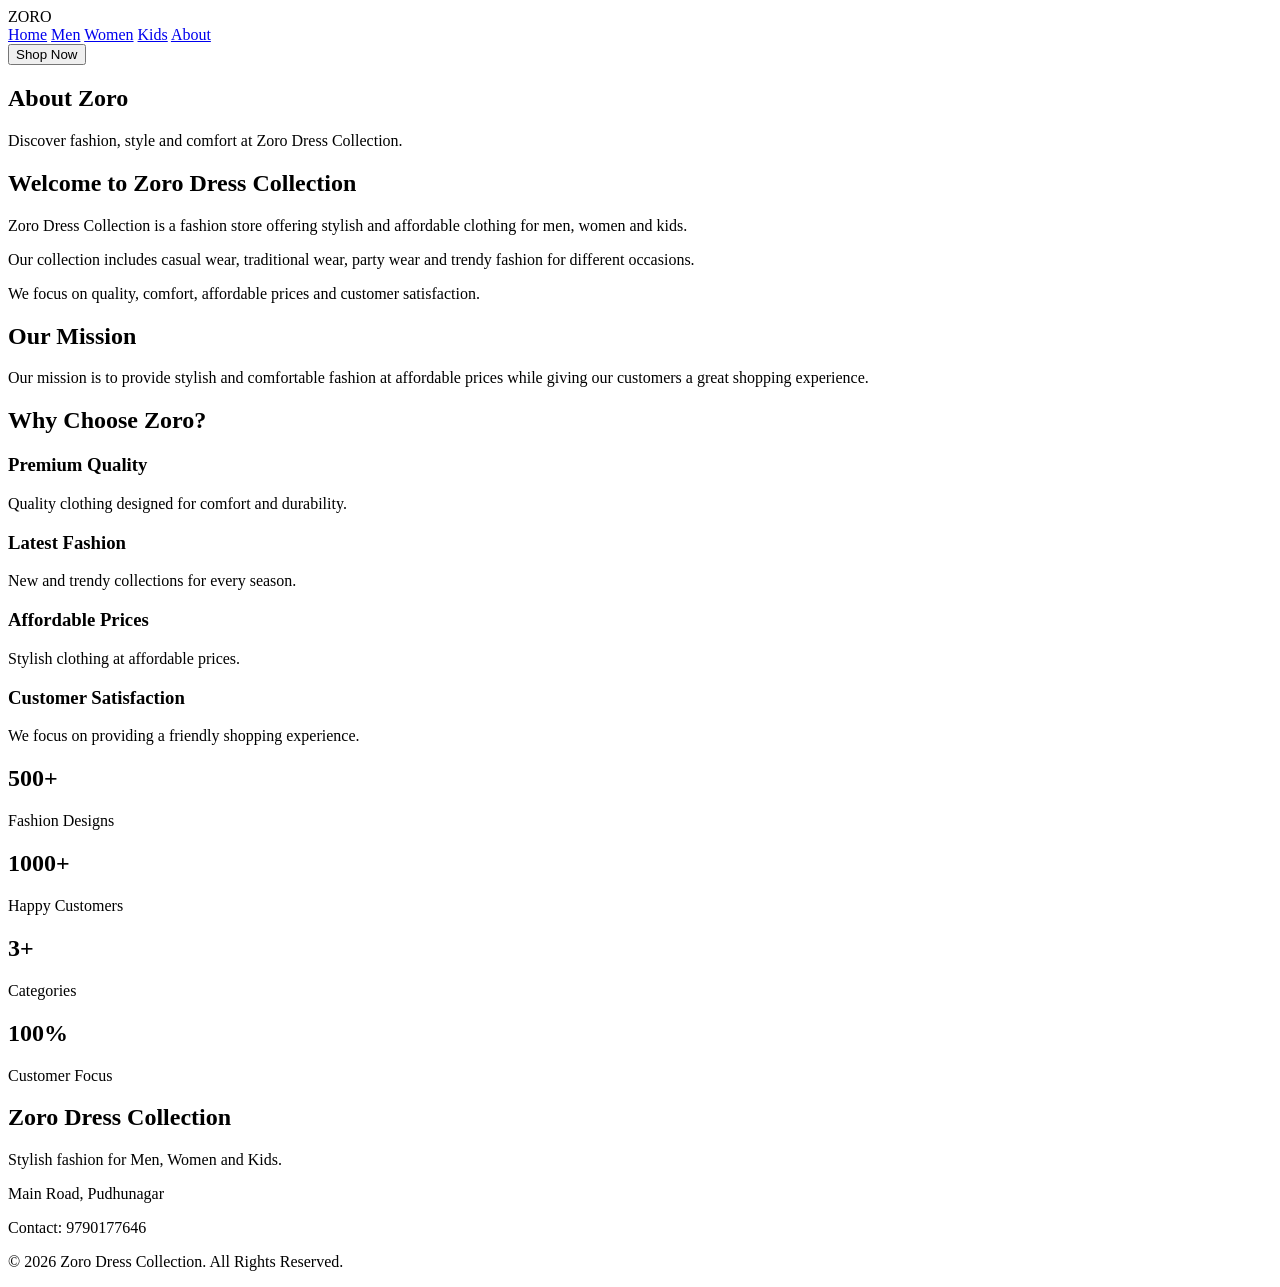
==== about.html @ a81b5de2 "Add files via upload" ====
<!DOCTYPE html>
<html lang="en">
<head>
    <meta charset="UTF-8">
    <meta name="viewport"
          content="width=device-width, initial-scale=1.0">
    <title>About - Zoro Dress Collection</title>
    <link rel="stylesheet" href="style.css">
</head>

<body>
    <header>

        <div class="logo">
            ZORO
        </div>

        <nav>
            <a href="menu.html">Home</a>
            <a href="men.html">Men</a>
            <a href="women.html">Women</a>
            <a href="kids.html">Kids</a>
            <a href="about.html" class="active">About</a>
        </nav>

        <button onclick="shopNow()">
            Shop Now
        </button>

    </header>
    <section class="about-hero">

        <div class="about-content">

            <h1>About Zoro</h1>

            <p>
                Discover fashion, style and comfort
                at Zoro Dress Collection.
            </p>

        </div>

    </section>
    <section class="about-section">

        <div class="about-text">

            <h2>Welcome to Zoro Dress Collection</h2>

            <p>
                Zoro Dress Collection is a fashion store
                offering stylish and affordable clothing
                for men, women and kids.
            </p>

            <p>
                Our collection includes casual wear,
                traditional wear, party wear and trendy
                fashion for different occasions.
            </p>

            <p>
                We focus on quality, comfort, affordable
                prices and customer satisfaction.
            </p>

        </div>

    </section>
    <section class="mission">

        <h2>Our Mission</h2>

        <p>
            Our mission is to provide stylish and
            comfortable fashion at affordable prices
            while giving our customers a great
            shopping experience.
        </p>

    </section>
    <section class="why-us">
        <h2>Why Choose Zoro?</h2>

        <div class="about-cards">

            <div class="about-card">

                <h3>Premium Quality</h3>

                <p>
                    Quality clothing designed for
                    comfort and durability.
                </p>

            </div>
            <div class="about-card">
                <h3>Latest Fashion</h3>
                <p>
                    New and trendy collections
                    for every season.
                </p>
            </div>
            <div class="about-card">
                <h3>Affordable Prices</h3>
                <p>
                    Stylish clothing at
                    affordable prices.
                </p>
            </div>
            <div class="about-card">
                <h3>Customer Satisfaction</h3>
                <p>
                    We focus on providing a
                    friendly shopping experience.
                </p>
            </div>
        </div>
    </section>
    <section class="about-stats">
        <div>
            <h2>500+</h2>
            <p>Fashion Designs</p>
        </div>
        <div>
            <h2>1000+</h2>
            <p>Happy Customers</p>
        </div>
        <div>
            <h2>3+</h2>
            <p>Categories</p>
        </div>
        <div>
            <h2>100%</h2>
            <p>Customer Focus</p>
        </div>
    </section>
    <footer>
        <h2>Zoro Dress Collection</h2>
        <p>
            Stylish fashion for Men, Women and Kids.
        </p>
        <p>
            Main Road, Pudhunagar
        </p>
        <p>
            Contact: 9790177646
        </p>
        <p>
            © 2026 Zoro Dress Collection.
            All Rights Reserved.
        </p>
    </footer>
        <script src="script.js"></script>

</body>

</html>
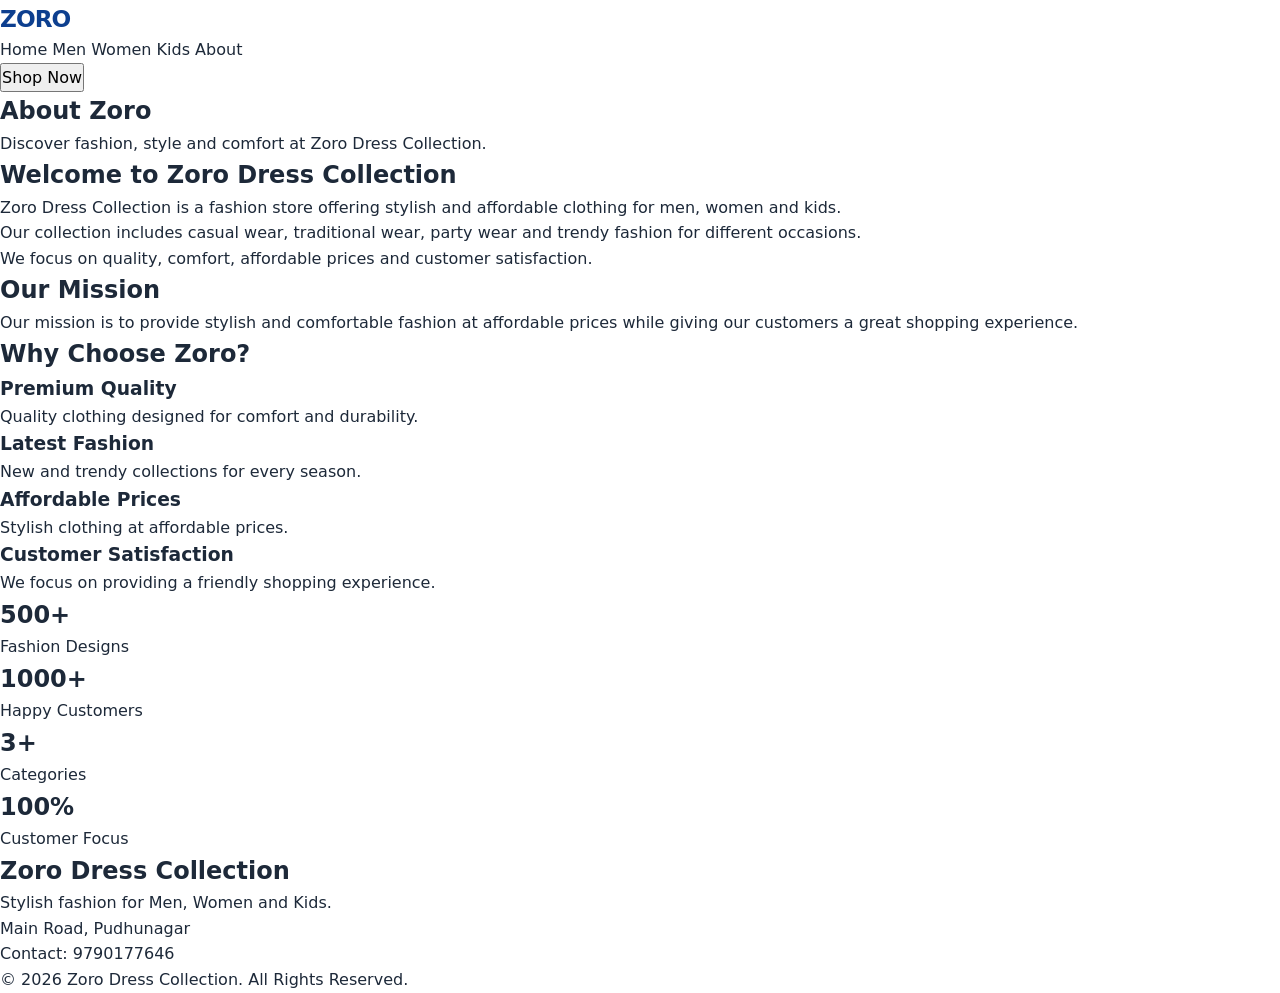
==== commit b17a54c7: "Refactor about.html for improved structure and styles Updated the stylesheet link and ensured proper" ====
--- a/about.html
+++ b/about.html
@@ -5,7 +5,7 @@
     <meta name="viewport"
           content="width=device-width, initial-scale=1.0">
     <title>About - Zoro Dress Collection</title>
-    <link rel="stylesheet" href="style.css">
+    <link rel="stylesheet" href="assets/css/style.css">
 </head>
 
 <body>
@@ -156,4 +156,4 @@
 
 </body>
 
-</html>+</html>
--- a/assets/css/style.css
+++ b/assets/css/style.css
@@ -0,0 +1,1729 @@
+/* =========================================================
+   HOMEHERO - COMPLETE CSS
+   ========================================================= */
+
+/* ==================== ROOT VARIABLES ==================== */
+
+:root {
+  --blue: #1259c3;
+  --blue-dark: #0d3f8f;
+  --blue-light: #e8f0fd;
+
+  --orange: #f97316;
+  --orange-dark: #e15f06;
+
+  --white: #ffffff;
+  --black: #111827;
+
+  --gray-50: #f6f8fb;
+  --gray-100: #eef1f6;
+  --gray-200: #dfe5ee;
+  --gray-300: #cbd3df;
+  --gray-400: #98a2b3;
+  --gray-500: #667085;
+  --gray-600: #475467;
+  --gray-700: #344054;
+  --gray-800: #1d2939;
+
+  --success: #15803d;
+  --danger: #dc2626;
+
+  --radius-sm: 8px;
+  --radius-md: 14px;
+  --radius-lg: 22px;
+
+  --shadow-sm: 0 4px 14px rgba(16, 24, 40, 0.08);
+  --shadow-md: 0 12px 30px rgba(16, 24, 40, 0.12);
+  --shadow-lg: 0 20px 50px rgba(16, 24, 40, 0.16);
+
+  --container: 1180px;
+
+  --transition: 0.25s ease;
+}
+
+
+/* ==================== RESET ==================== */
+
+* {
+  margin: 0;
+  padding: 0;
+  box-sizing: border-box;
+}
+
+html {
+  scroll-behavior: smooth;
+  scroll-padding-top: 90px;
+}
+
+body {
+  min-height: 100vh;
+  font-family:
+    Inter,
+    system-ui,
+    -apple-system,
+    BlinkMacSystemFont,
+    "Segoe UI",
+    sans-serif;
+  color: var(--gray-800);
+  background: var(--white);
+  line-height: 1.6;
+}
+
+img {
+  display: block;
+  max-width: 100%;
+}
+
+.hero__media img {
+  width: 100%;
+  height: 500px;
+  object-fit: cover;
+  border-radius: 30px;
+  box-shadow: var(--shadow-lg);
+}
+
+a {
+  color: inherit;
+  text-decoration: none;
+}
+
+ul {
+  list-style: none;
+}
+
+button,
+input,
+select,
+textarea {
+  font: inherit;
+}
+
+button {
+  cursor: pointer;
+}
+
+button,
+a {
+  -webkit-tap-highlight-color: transparent;
+}
+
+
+/* ==================== COMMON ==================== */
+
+.container {
+  width: min(100% - 40px, var(--container));
+  margin-inline: auto;
+}
+
+.section {
+  padding: 90px 0;
+}
+
+.section--gray {
+  background: var(--gray-50);
+}
+
+.section-head {
+  max-width: 700px;
+  margin: 0 auto 50px;
+  text-align: center;
+}
+
+.section-head h2 {
+  margin: 8px 0 14px;
+  color: var(--gray-800);
+  font-size: clamp(2rem, 4vw, 3rem);
+  line-height: 1.15;
+}
+
+.section-head p {
+  color: var(--gray-500);
+  font-size: 1.05rem;
+}
+
+.eyebrow {
+  display: inline-block;
+  color: var(--blue);
+  font-size: 0.78rem;
+  font-weight: 800;
+  letter-spacing: 0.12em;
+  text-transform: uppercase;
+}
+
+
+/* ==================== BUTTONS ==================== */
+
+.btn {
+  display: inline-flex;
+  min-height: 48px;
+  align-items: center;
+  justify-content: center;
+  gap: 8px;
+
+  padding: 12px 22px;
+
+  border: 2px solid transparent;
+  border-radius: var(--radius-sm);
+
+  font-weight: 700;
+  line-height: 1;
+
+  transition:
+    transform var(--transition),
+    background var(--transition),
+    color var(--transition),
+    border-color var(--transition),
+    box-shadow var(--transition);
+}
+
+.btn:hover {
+  transform: translateY(-2px);
+}
+
+.btn:focus-visible,
+a:focus-visible,
+button:focus-visible,
+input:focus-visible,
+select:focus-visible,
+textarea:focus-visible {
+  outline: 3px solid rgba(18, 89, 195, 0.25);
+  outline-offset: 3px;
+}
+
+.btn--accent {
+  color: var(--white);
+  background: var(--orange);
+  box-shadow: var(--shadow-sm);
+}
+
+.btn--accent:hover {
+  background: var(--orange-dark);
+  box-shadow: var(--shadow-md);
+}
+
+.btn--ghost {
+  color: var(--blue);
+  background: var(--white);
+  border-color: var(--gray-200);
+}
+
+.btn--ghost:hover {
+  color: var(--blue-dark);
+  border-color: var(--blue);
+}
+
+.btn--sm {
+  min-height: 40px;
+  padding: 9px 15px;
+  font-size: 0.9rem;
+}
+
+.btn--block {
+  width: 100%;
+}
+
+
+/* ==================== HEADER ==================== */
+
+.header {
+  position: sticky;
+  top: 0;
+  z-index: 1000;
+
+  background: rgba(255, 255, 255, 0.96);
+  border-bottom: 1px solid var(--gray-200);
+
+  backdrop-filter: blur(12px);
+}
+
+.nav {
+  display: flex;
+  min-height: 76px;
+  align-items: center;
+  gap: 28px;
+}
+
+.logo {
+  display: inline-flex;
+  align-items: center;
+  gap: 9px;
+
+  flex-shrink: 0;
+
+  color: var(--blue-dark);
+
+  font-size: 1.45rem;
+  font-weight: 850;
+  letter-spacing: -0.04em;
+}
+
+.logo em {
+  color: var(--orange);
+  font-style: normal;
+}
+
+.logo__mark {
+  display: grid;
+  width: 38px;
+  height: 38px;
+
+  place-items: center;
+
+  color: var(--white);
+  background: var(--blue);
+
+  border-radius: 50%;
+
+  box-shadow: 0 6px 15px rgba(18, 89, 195, 0.25);
+}
+
+.logo__mark span {
+  font-size: 1.1rem;
+}
+
+.nav > nav {
+  margin-left: auto;
+}
+
+.nav__links {
+  display: flex;
+  align-items: center;
+  gap: 20px;
+}
+
+.nav__links a {
+  position: relative;
+
+  color: var(--gray-600);
+
+  font-size: 0.9rem;
+  font-weight: 650;
+
+  transition: color var(--transition);
+}
+
+.nav__links a::after {
+  position: absolute;
+  right: 0;
+  bottom: -7px;
+  left: 0;
+
+  height: 2px;
+
+  background: var(--orange);
+
+  content: "";
+
+  transform: scaleX(0);
+  transform-origin: center;
+
+  transition: transform var(--transition);
+}
+
+.nav__links a:hover {
+  color: var(--blue);
+}
+
+.nav__links a:hover::after {
+  transform: scaleX(1);
+}
+
+.nav__cta {
+  display: flex;
+  align-items: center;
+  gap: 9px;
+}
+
+.nav__toggle {
+  display: none;
+
+  width: 44px;
+  height: 44px;
+
+  padding: 10px;
+
+  background: var(--white);
+  border: 1px solid var(--gray-200);
+  border-radius: var(--radius-sm);
+}
+
+.nav__toggle::before,
+.nav__toggle::after,
+.nav__toggle span {
+  display: block;
+
+  width: 22px;
+  height: 2px;
+
+  margin: 5px auto;
+
+  background: var(--gray-800);
+
+  content: "";
+}
+
+
+/* ==================== HERO ==================== */
+
+.hero {
+  position: relative;
+  overflow: hidden;
+
+  padding: 80px 0 90px;
+
+  background:
+    radial-gradient(
+      circle at 80% 20%,
+      rgba(18, 89, 195, 0.1),
+      transparent 30%
+    ),
+    linear-gradient(
+      135deg,
+      #f8fbff 0%,
+      #ffffff 55%,
+      #fff7f1 100%
+    );
+}
+
+.hero__grid {
+  display: grid;
+
+  min-height: 600px;
+
+  grid-template-columns: 1.05fr 0.95fr;
+
+  align-items: center;
+
+  gap: 60px;
+}
+
+.hero h1 {
+  max-width: 700px;
+
+  margin: 12px 0 20px;
+
+  color: var(--gray-800);
+
+  font-size: clamp(2.7rem, 5.2vw, 4.5rem);
+  font-weight: 850;
+
+  letter-spacing: -0.055em;
+  line-height: 1.04;
+}
+
+.hero__lead {
+  max-width: 680px;
+
+  color: var(--gray-600);
+
+  font-size: 1.08rem;
+}
+
+.hero__actions {
+  display: flex;
+  flex-wrap: wrap;
+
+  gap: 12px;
+
+  margin-top: 30px;
+}
+
+.hero__stats {
+  display: flex;
+  flex-wrap: wrap;
+
+  gap: 28px;
+
+  margin-top: 36px;
+}
+
+.hero__stats li {
+  display: flex;
+  min-width: 100px;
+
+  flex-direction: column;
+}
+
+.hero__stats strong {
+  color: var(--blue-dark);
+
+  font-size: 1.35rem;
+  line-height: 1.2;
+}
+
+.hero__stats span {
+  color: var(--gray-500);
+
+  font-size: 0.85rem;
+}
+
+.hero__media {
+  position: relative;
+}
+
+.hero__media img {
+  width: 100%;
+  min-height: 480px;
+
+  object-fit: cover;
+
+  border-radius: 30px;
+
+  box-shadow: var(--shadow-lg);
+}
+
+.hero__badge {
+  position: absolute;
+  right: -20px;
+  bottom: 30px;
+
+  display: flex;
+
+  align-items: center;
+  gap: 12px;
+
+  max-width: 280px;
+
+  padding: 15px 18px;
+
+  background: var(--white);
+
+  border: 1px solid var(--gray-200);
+  border-radius: var(--radius-md);
+
+  box-shadow: var(--shadow-md);
+}
+
+.hero__badge strong {
+  display: block;
+
+  color: var(--gray-800);
+
+  font-size: 0.95rem;
+}
+
+.hero__badge small {
+  color: var(--gray-500);
+
+  font-size: 0.78rem;
+}
+
+.dot {
+  width: 12px;
+  height: 12px;
+
+  flex-shrink: 0;
+
+  background: #22c55e;
+
+  border-radius: 50%;
+
+  box-shadow:
+    0 0 0 5px rgba(34, 197, 94, 0.12);
+}
+
+
+/* ==================== SERVICES ==================== */
+
+.grid-services {
+  display: grid;
+
+  grid-template-columns: repeat(4, 1fr);
+
+  gap: 20px;
+}
+
+.service-card {
+  padding: 26px;
+
+  background: var(--white);
+
+  border: 1px solid var(--gray-200);
+  border-radius: var(--radius-md);
+
+  box-shadow: var(--shadow-sm);
+
+  transition:
+    transform var(--transition),
+    box-shadow var(--transition),
+    border-color var(--transition);
+}
+
+.service-card:hover {
+  border-color: rgba(18, 89, 195, 0.35);
+
+  box-shadow: var(--shadow-md);
+
+  transform: translateY(-5px);
+}
+
+.service-card__icon {
+  display: grid;
+
+  width: 54px;
+  height: 54px;
+
+  margin-bottom: 18px;
+
+  place-items: center;
+
+  color: var(--blue);
+
+  background: var(--blue-light);
+
+  border-radius: 14px;
+
+  font-size: 1.5rem;
+}
+
+.service-card h3 {
+  margin-bottom: 8px;
+
+  color: var(--gray-800);
+
+  font-size: 1.1rem;
+}
+
+.service-card p {
+  color: var(--gray-500);
+
+  font-size: 0.9rem;
+}
+
+.service-card {
+  display: flex;
+  flex-direction: column;
+  align-items: flex-start;
+  gap: 12px;
+}
+
+.service-card .btn {
+  margin-top: auto;
+}
+
+.service-page-grid {
+  display: grid;
+  grid-template-columns: repeat(3, minmax(0, 1fr));
+  gap: 20px;
+}
+
+.service-page-card {
+  display: flex;
+  min-width: 0;
+  flex-direction: column;
+  padding: 24px;
+  background: var(--white);
+  border: 1px solid var(--gray-200);
+  border-radius: var(--radius-md);
+  box-shadow: var(--shadow-sm);
+}
+
+.service-page-card__icon {
+  display: grid;
+  width: 54px;
+  height: 54px;
+  margin-bottom: 16px;
+  place-items: center;
+  background: var(--blue-light);
+  border-radius: 14px;
+  font-size: 1.5rem;
+}
+
+.service-page-card__tag {
+  align-self: flex-start;
+  margin-bottom: 8px;
+  padding: 3px 9px;
+  color: var(--success);
+  background: #ecfdf3;
+  border-radius: var(--radius-sm);
+  font-size: 0.75rem;
+  font-weight: 700;
+}
+
+.service-page-card h3 {
+  margin-bottom: 8px;
+  color: var(--gray-800);
+  font-size: 1.1rem;
+}
+
+.service-page-card p {
+  margin-bottom: 14px;
+  color: var(--gray-500);
+  font-size: 0.9rem;
+}
+
+.service-page-card ul {
+  margin: 0 0 20px;
+  padding-left: 20px;
+  list-style: disc;
+  color: var(--gray-600);
+  font-size: 0.88rem;
+}
+
+.service-page-card .btn {
+  margin-top: auto;
+}
+
+@media (max-width: 1100px) {
+  .service-page-grid {
+    grid-template-columns: repeat(2, minmax(0, 1fr));
+  }
+}
+
+@media (max-width: 820px) {
+  .service-page-grid {
+    grid-template-columns: 1fr;
+  }
+}
+
+
+/* ==================== BENEFITS ==================== */
+
+.grid-benefits {
+  display: grid;
+
+  grid-template-columns: repeat(2, 1fr);
+
+  gap: 18px;
+}
+
+.benefit {
+  display: flex;
+
+  align-items: flex-start;
+  gap: 17px;
+
+  padding: 25px;
+
+  background: var(--white);
+
+  border: 1px solid var(--gray-200);
+  border-radius: var(--radius-md);
+
+  transition:
+    transform var(--transition),
+    box-shadow var(--transition);
+}
+
+.benefit:hover {
+  box-shadow: var(--shadow-sm);
+
+  transform: translateY(-3px);
+}
+
+.benefit__icon {
+  display: grid;
+
+  width: 46px;
+  height: 46px;
+
+  flex-shrink: 0;
+
+  place-items: center;
+
+  color: var(--blue);
+
+  background: var(--blue-light);
+
+  border-radius: 12px;
+
+  font-size: 1.2rem;
+  font-weight: 800;
+}
+
+.benefit h3 {
+  margin-bottom: 5px;
+
+  color: var(--gray-800);
+
+  font-size: 1.05rem;
+}
+
+.benefit p {
+  color: var(--gray-500);
+
+  font-size: 0.9rem;
+}
+
+
+/* ==================== HOW IT WORKS ==================== */
+
+.steps {
+  display: grid;
+
+  grid-template-columns: repeat(3, 1fr);
+
+  gap: 25px;
+}
+
+.step {
+  position: relative;
+
+  padding: 30px;
+
+  text-align: center;
+
+  background: var(--white);
+
+  border: 1px solid var(--gray-200);
+  border-radius: var(--radius-md);
+
+  box-shadow: var(--shadow-sm);
+}
+
+.step__num {
+  display: grid;
+
+  width: 55px;
+  height: 55px;
+
+  margin: 0 auto 18px;
+
+  place-items: center;
+
+  color: var(--white);
+
+  background: var(--blue);
+
+  border-radius: 50%;
+
+  font-size: 1.2rem;
+  font-weight: 800;
+}
+
+.step h3 {
+  margin-bottom: 8px;
+
+  color: var(--gray-800);
+}
+
+.step p {
+  color: var(--gray-500);
+}
+
+
+/* ==================== ABOUT ==================== */
+
+.about__grid {
+  display: grid;
+
+  grid-template-columns: 1.1fr 0.9fr;
+
+  align-items: center;
+
+  gap: 60px;
+}
+
+.about__grid h2 {
+  max-width: 650px;
+
+  margin: 10px 0 18px;
+
+  color: var(--gray-800);
+
+  font-size: clamp(2rem, 4vw, 3.2rem);
+
+  line-height: 1.1;
+}
+
+.about__grid p {
+  margin-bottom: 15px;
+
+  color: var(--gray-600);
+}
+
+.about__list {
+  display: grid;
+
+  gap: 12px;
+
+  margin-top: 24px;
+}
+
+.about__list li {
+  position: relative;
+
+  padding-left: 30px;
+
+  color: var(--gray-700);
+
+  font-weight: 600;
+}
+
+.about__list li::before {
+  position: absolute;
+
+  top: 2px;
+  left: 0;
+
+  color: var(--success);
+
+  content: "✓";
+
+  font-weight: 900;
+}
+
+.about__panel {
+  padding: 36px;
+
+  color: var(--white);
+
+  background:
+    linear-gradient(
+      145deg,
+      var(--blue-dark),
+      var(--blue)
+    );
+
+  border-radius: var(--radius-lg);
+
+  box-shadow: var(--shadow-lg);
+}
+
+.about__panel h3 {
+  margin-bottom: 10px;
+
+  font-size: 1.6rem;
+}
+
+.about__panel p {
+  color: rgba(255, 255, 255, 0.85);
+}
+
+.about__metrics {
+  display: grid;
+
+  grid-template-columns: repeat(2, 1fr);
+
+  gap: 1px;
+
+  margin-top: 30px;
+
+  overflow: hidden;
+
+  background: rgba(255, 255, 255, 0.18);
+
+  border-radius: var(--radius-md);
+}
+
+.about__metrics div {
+  padding: 20px;
+
+  background: rgba(255, 255, 255, 0.08);
+}
+
+.about__metrics strong,
+.about__metrics span {
+  display: block;
+}
+
+.about__metrics strong {
+  font-size: 1.5rem;
+}
+
+.about__metrics span {
+  color: rgba(255, 255, 255, 0.75);
+
+  font-size: 0.8rem;
+}
+
+
+/* ==================== TESTIMONIALS ==================== */
+
+.slider {
+  max-width: 850px;
+
+  margin: 0 auto;
+}
+
+.slider__track {
+  position: relative;
+
+  min-height: 300px;
+
+  overflow: hidden;
+
+  background: var(--white);
+
+  border: 1px solid var(--gray-200);
+  border-radius: var(--radius-lg);
+
+  box-shadow: var(--shadow-sm);
+}
+
+.slide {
+  display: none;
+
+  padding: 55px;
+
+  text-align: center;
+}
+
+.slide.is-active {
+  display: block;
+
+  animation: slideFade 0.35s ease;
+}
+
+@keyframes slideFade {
+  from {
+    opacity: 0;
+    transform: translateY(8px);
+  }
+
+  to {
+    opacity: 1;
+    transform: translateY(0);
+  }
+}
+
+.slide__stars {
+  margin-bottom: 18px;
+
+  color: var(--orange);
+
+  letter-spacing: 4px;
+}
+
+.slide blockquote {
+  max-width: 680px;
+
+  margin: 0 auto 25px;
+
+  color: var(--gray-700);
+
+  font-size: clamp(1.1rem, 2.2vw, 1.4rem);
+
+  font-weight: 500;
+
+  line-height: 1.7;
+}
+
+.slide figcaption {
+  display: flex;
+
+  flex-direction: column;
+}
+
+.slide cite {
+  color: var(--gray-800);
+
+  font-style: normal;
+  font-weight: 800;
+}
+
+.slide small {
+  color: var(--gray-500);
+}
+
+.slider__nav {
+  display: flex;
+
+  align-items: center;
+  justify-content: center;
+
+  gap: 15px;
+
+  margin-top: 20px;
+}
+
+.slider__btn {
+  display: grid;
+
+  width: 42px;
+  height: 42px;
+
+  place-items: center;
+
+  color: var(--blue);
+
+  background: var(--white);
+
+  border: 1px solid var(--gray-200);
+  border-radius: 50%;
+
+  font-size: 1.5rem;
+
+  transition: var(--transition);
+}
+
+.slider__btn:hover {
+  color: var(--white);
+
+  background: var(--blue);
+}
+
+.slider__dots {
+  display: flex;
+
+  align-items: center;
+
+  gap: 7px;
+}
+
+.slider__dots button {
+  width: 9px;
+  height: 9px;
+
+  padding: 0;
+
+  background: var(--gray-300);
+
+  border: 0;
+  border-radius: 50%;
+}
+
+.slider__dots button.is-active {
+  width: 24px;
+
+  background: var(--blue);
+
+  border-radius: 10px;
+}
+
+
+/* ==================== BOOKING ==================== */
+
+.booking__grid {
+  display: grid;
+
+  grid-template-columns: 0.8fr 1.2fr;
+
+  align-items: start;
+
+  gap: 60px;
+}
+
+.booking__aside h2 {
+  margin: 10px 0 15px;
+
+  color: var(--gray-800);
+
+  font-size: clamp(2rem, 4vw, 3rem);
+
+  line-height: 1.1;
+}
+
+.booking__aside > p {
+  max-width: 500px;
+
+  margin-bottom: 28px;
+
+  color: var(--gray-600);
+}
+
+.booking__aside ul {
+  display: grid;
+
+  gap: 18px;
+}
+
+.booking__aside li {
+  display: flex;
+
+  align-items: flex-start;
+
+  gap: 12px;
+
+  color: var(--blue);
+
+  font-size: 1.1rem;
+}
+
+.booking__aside li div {
+  display: flex;
+
+  flex-direction: column;
+
+  color: var(--gray-500);
+
+  font-size: 0.85rem;
+}
+
+.booking__aside li strong {
+  color: var(--gray-800);
+
+  font-size: 0.95rem;
+}
+
+.form {
+  display: grid;
+
+  grid-template-columns: repeat(2, 1fr);
+
+  gap: 18px;
+
+  padding: 32px;
+
+  background: var(--white);
+
+  border: 1px solid var(--gray-200);
+  border-radius: var(--radius-lg);
+
+  box-shadow: var(--shadow-md);
+}
+
+.form__success {
+  grid-column: 1 / -1;
+
+  padding: 12px 15px;
+
+  color: var(--success);
+
+  background: #ecfdf3;
+
+  border: 1px solid #bbf7d0;
+  border-radius: var(--radius-sm);
+}
+
+.field {
+  display: flex;
+
+  flex-direction: column;
+
+  gap: 7px;
+}
+
+.field--full {
+  grid-column: 1 / -1;
+}
+
+.field label {
+  color: var(--gray-700);
+
+  font-size: 0.88rem;
+  font-weight: 700;
+}
+
+.field input,
+.field select,
+.field textarea {
+  width: 100%;
+
+  padding: 13px 14px;
+
+  color: var(--gray-800);
+
+  background: var(--white);
+
+  border: 1px solid var(--gray-300);
+  border-radius: var(--radius-sm);
+
+  outline: none;
+
+  transition:
+    border-color var(--transition),
+    box-shadow var(--transition);
+}
+
+.field textarea {
+  min-height: 125px;
+
+  resize: vertical;
+}
+
+.field input:focus,
+.field select:focus,
+.field textarea:focus {
+  border-color: var(--blue);
+
+  box-shadow:
+    0 0 0 4px rgba(18, 89, 195, 0.08);
+}
+
+.field input::placeholder,
+.field textarea::placeholder {
+  color: var(--gray-400);
+}
+
+.error {
+  min-height: 18px;
+
+  color: var(--danger);
+
+  font-size: 0.78rem;
+}
+
+
+/* ==================== FAQ ==================== */
+
+.faq {
+  max-width: 900px;
+
+  margin: 0 auto;
+
+  border-top: 1px solid var(--gray-200);
+}
+
+.faq__item {
+  border-bottom: 1px solid var(--gray-200);
+}
+
+.faq__q {
+  display: flex;
+
+  width: 100%;
+
+  align-items: center;
+  justify-content: space-between;
+
+  gap: 20px;
+
+  padding: 22px 0;
+
+  color: var(--gray-800);
+
+  background: transparent;
+
+  border: 0;
+
+  text-align: left;
+
+  font-weight: 750;
+}
+
+.faq__q .sign {
+  display: grid;
+
+  width: 30px;
+  height: 30px;
+
+  flex-shrink: 0;
+
+  place-items: center;
+
+  color: var(--blue);
+
+  background: var(--blue-light);
+
+  border-radius: 50%;
+
+  font-size: 1.2rem;
+
+  transition: transform var(--transition);
+}
+
+.faq__q[aria-expanded="true"] .sign {
+  transform: rotate(45deg);
+}
+
+.faq__a {
+  display: grid;
+
+  grid-template-rows: 0fr;
+
+  overflow: hidden;
+
+  transition: grid-template-rows 0.3s ease;
+}
+
+.faq__a p {
+  min-height: 0;
+
+  color: var(--gray-500);
+}
+
+.faq__item.is-open .faq__a {
+  grid-template-rows: 1fr;
+}
+
+.faq__item.is-open .faq__a p {
+  padding-bottom: 22px;
+}
+
+
+/* ==================== FOOTER ==================== */
+
+.footer {
+  padding: 65px 0 25px;
+
+  color: rgba(255, 255, 255, 0.8);
+
+  background: #101828;
+}
+
+.footer__grid {
+  display: grid;
+
+  grid-template-columns:
+    1.4fr
+    repeat(3, 1fr);
+
+  gap: 45px;
+}
+
+.footer .logo {
+  margin-bottom: 18px;
+
+  color: var(--white);
+}
+
+.footer .logo__mark {
+  background: var(--orange);
+}
+
+.footer__grid > div:first-child p {
+  max-width: 360px;
+
+  color: rgba(255, 255, 255, 0.65);
+
+  font-size: 0.9rem;
+}
+
+.footer h4 {
+  margin-bottom: 18px;
+
+  color: var(--white);
+
+  font-size: 1rem;
+}
+
+.footer ul {
+  display: grid;
+
+  gap: 10px;
+}
+
+.footer li,
+.footer a {
+  color: rgba(255, 255, 255, 0.65);
+
+  font-size: 0.88rem;
+}
+
+.footer a {
+  transition: color var(--transition);
+}
+
+.footer a:hover {
+  color: var(--white);
+}
+
+.social {
+  display: flex;
+
+  gap: 9px;
+
+  margin-top: 22px;
+}
+
+.social a {
+  display: grid;
+
+  width: 36px;
+  height: 36px;
+
+  place-items: center;
+
+  color: var(--white);
+
+  background: rgba(255, 255, 255, 0.08);
+
+  border-radius: 50%;
+
+  font-size: 0.78rem;
+}
+
+.social a:hover {
+  background: var(--blue);
+}
+
+.footer__bottom {
+  display: flex;
+
+  align-items: center;
+  justify-content: space-between;
+
+  gap: 20px;
+
+  margin-top: 45px;
+  padding-top: 20px;
+
+  border-top: 1px solid rgba(255, 255, 255, 0.1);
+
+  color: rgba(255, 255, 255, 0.5);
+
+  font-size: 0.78rem;
+}
+
+
+/* ==================== REVEAL ANIMATION ==================== */
+
+.reveal {
+  opacity: 1;
+
+  transform: translateY(0);
+}
+
+.js-enabled .reveal {
+  opacity: 0;
+
+  transform: translateY(20px);
+
+  transition:
+    opacity 0.6s ease,
+    transform 0.6s ease;
+}
+
+.js-enabled .reveal.is-visible {
+  opacity: 1;
+
+  transform: translateY(0);
+}
+
+
+/* ==================== TABLET ==================== */
+
+@media (max-width: 1100px) {
+
+  .nav {
+    gap: 18px;
+  }
+
+  .nav__links {
+    gap: 13px;
+  }
+
+  .nav__links a {
+    font-size: 0.82rem;
+  }
+
+  .nav__cta .btn--ghost {
+    display: none;
+  }
+
+  .grid-services {
+    grid-template-columns: repeat(2, 1fr);
+  }
+
+  .hero__grid {
+    gap: 40px;
+  }
+
+  .hero__badge {
+    right: 15px;
+  }
+
+  .footer__grid {
+    grid-template-columns: repeat(2, 1fr);
+  }
+}
+
+
+/* ==================== MOBILE ==================== */
+
+@media (max-width: 820px) {
+
+  .container {
+    width: min(100% - 28px, var(--container));
+  }
+
+  .section {
+    padding: 65px 0;
+  }
+
+  .nav {
+    min-height: 68px;
+  }
+
+  .nav > nav {
+    position: absolute;
+
+    top: 68px;
+    right: 14px;
+    left: 14px;
+
+    display: none;
+
+    padding: 12px;
+
+    background: var(--white);
+
+    border: 1px solid var(--gray-200);
+    border-radius: var(--radius-md);
+
+    box-shadow: var(--shadow-lg);
+  }
+
+  .nav > nav.is-open {
+    display: block;
+  }
+
+  .nav__links {
+    flex-direction: column;
+
+    align-items: stretch;
+
+    gap: 0;
+  }
+
+  .nav__links li a {
+    display: block;
+
+    padding: 12px;
+
+    font-size: 0.95rem;
+
+    border-radius: 8px;
+  }
+
+  .nav__links a::after {
+    display: none;
+  }
+
+  .nav__links li a:hover {
+    background: var(--gray-50);
+  }
+
+  .nav__toggle {
+    display: block;
+  }
+
+  .nav__cta .btn--accent {
+    display: none;
+  }
+
+  .hero {
+    padding: 55px 0 70px;
+  }
+
+  .hero__grid,
+  .about__grid,
+  .booking__grid {
+    grid-template-columns: 1fr;
+  }
+
+  .hero__grid {
+    min-height: auto;
+  }
+
+  .hero__media {
+    order: -1;
+  }
+
+  .hero__media img {
+    min-height: 340px;
+  }
+
+  .hero__badge {
+    right: 10px;
+    bottom: 15px;
+  }
+
+  .hero h1 {
+    font-size: clamp(2.4rem, 10vw, 3.5rem);
+  }
+
+  .steps {
+    grid-template-columns: 1fr;
+  }
+
+  .booking__grid {
+    gap: 35px;
+  }
+}
+
+
+/* ==================== SMALL MOBILE ==================== */
+
+@media (max-width: 560px) {
+
+  .section-head {
+    margin-bottom: 35px;
+  }
+
+  .hero__actions {
+    flex-direction: column;
+
+    align-items: stretch;
+  }
+
+  .hero__actions .btn {
+    width: 100%;
+  }
+
+  .hero__stats {
+    display: grid;
+
+    grid-template-columns: repeat(3, 1fr);
+
+    gap: 12px;
+  }
+
+  .hero__stats li {
+    min-width: 0;
+  }
+
+  .hero__stats strong {
+    font-size: 1.05rem;
+  }
+
+  .hero__stats span {
+    font-size: 0.72rem;
+  }
+
+  .grid-services,
+  .grid-benefits {
+    grid-template-columns: 1fr;
+  }
+
+  .benefit {
+    padding: 20px;
+  }
+
+  .about__panel {
+    padding: 25px;
+  }
+
+  .slide {
+    padding: 35px 22px;
+  }
+
+  .slider__track {
+    min-height: 340px;
+  }
+
+  .form {
+    grid-template-columns: 1fr;
+
+    padding: 22px;
+  }
+
+  .field--full {
+    grid-column: auto;
+  }
+
+  .footer__grid {
+    grid-template-columns: 1fr;
+
+    gap: 30px;
+  }
+
+  .footer__bottom {
+    flex-direction: column;
+
+    align-items: flex-start;
+  }
+}
+
+
+/* ==================== REDUCED MOTION ==================== */
+
+@media (prefers-reduced-motion: reduce) {
+
+  html {
+    scroll-behavior: auto;
+  }
+
+  *,
+  *::before,
+  *::after {
+    scroll-behavior: auto !important;
+
+    transition-duration: 0.01ms !important;
+
+    animation-duration: 0.01ms !important;
+
+    animation-iteration-count: 1 !important;
+  }
+}
